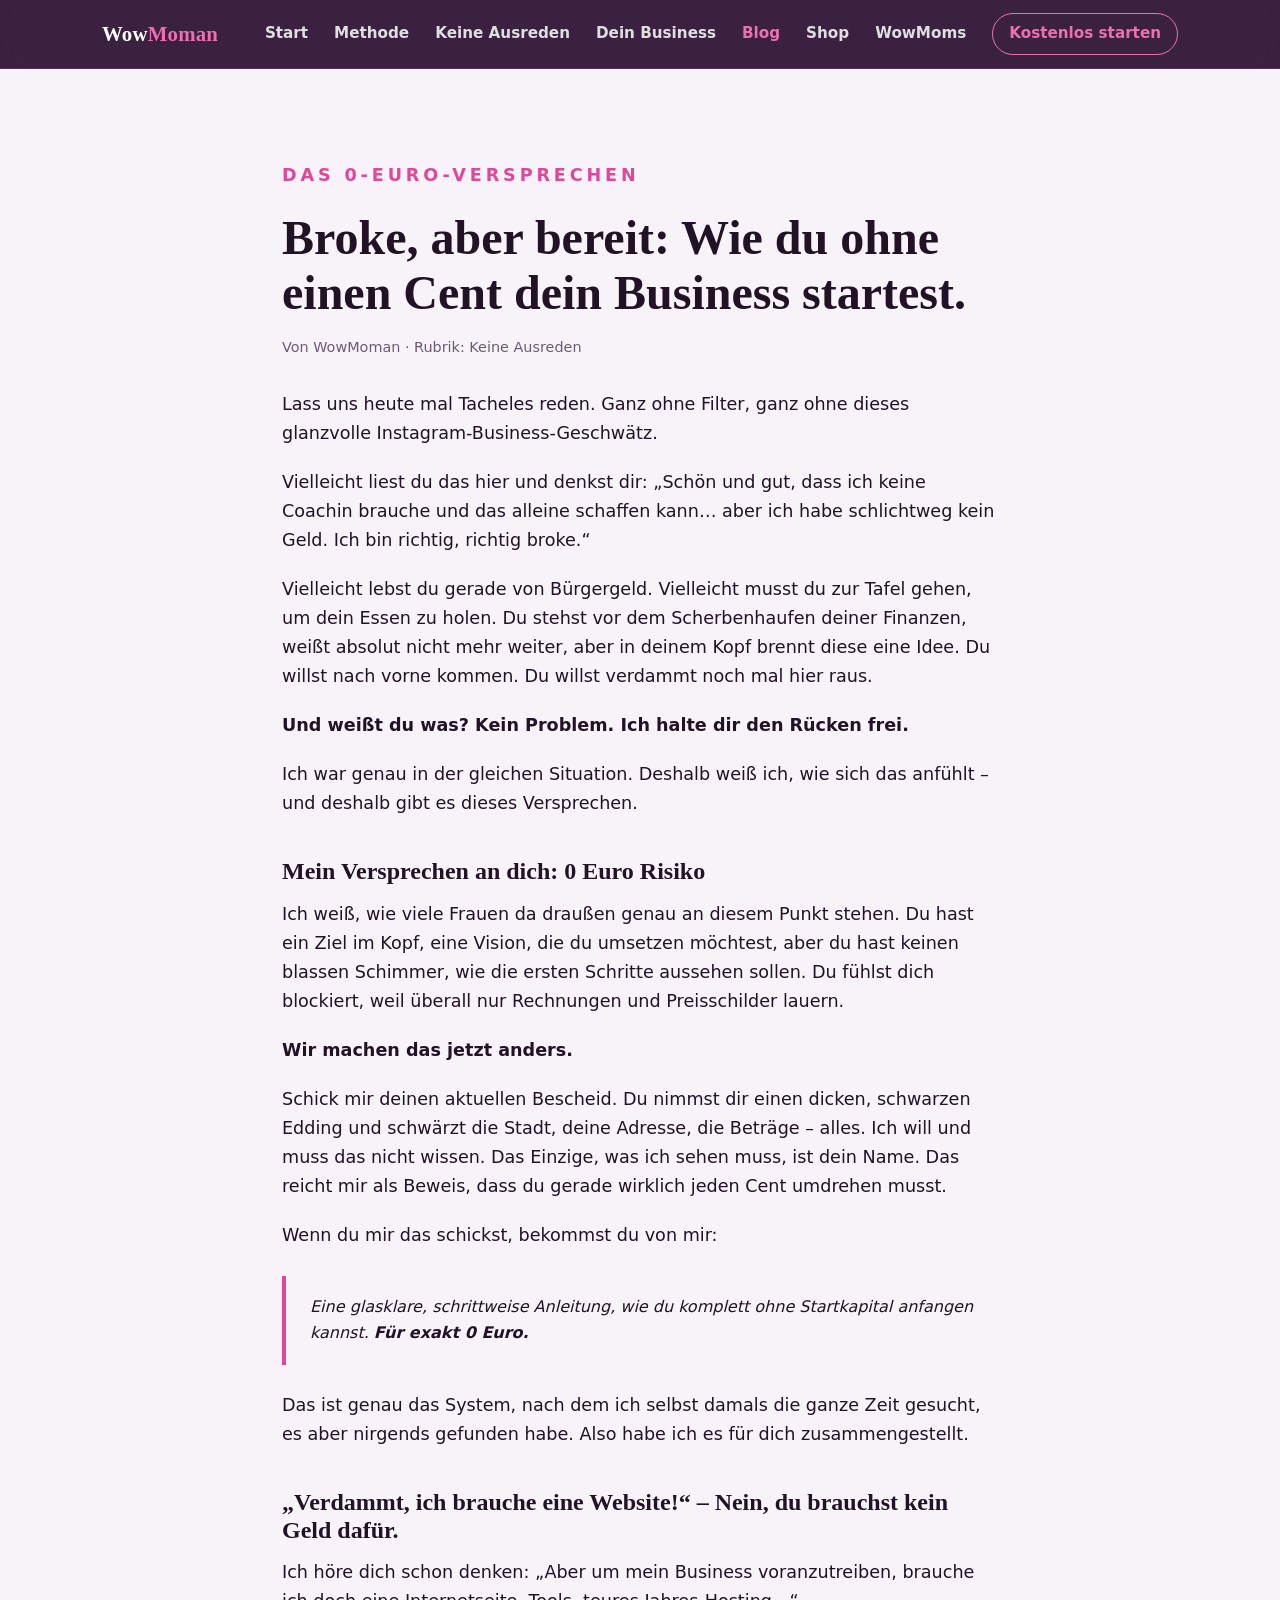
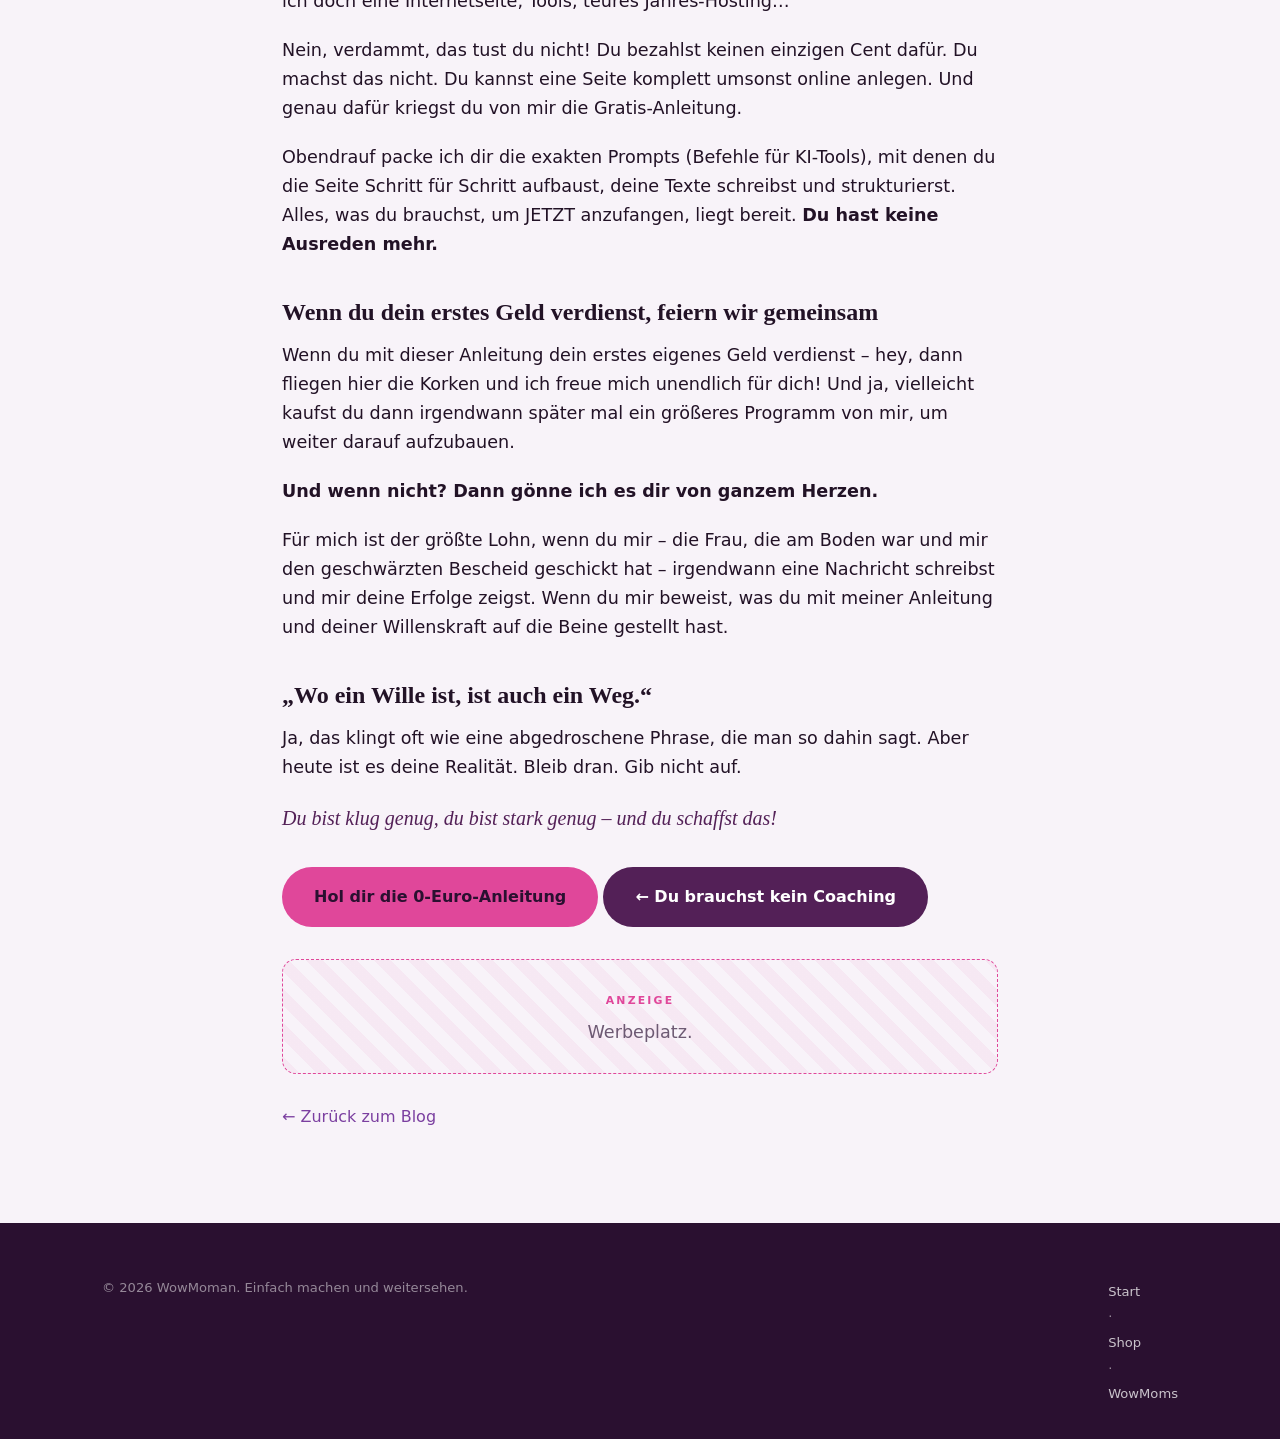
==== blog-0euro.html @ f35ec126 "Add WowMoman website (alle Seiten, Assets, 3D-Kugel-Effekt) Startseite, Blog (0-Euro-Versprechen, Ke" ====
<!DOCTYPE html>
<html lang="de">
<head>
  <meta charset="UTF-8" />
  <meta name="viewport" content="width=device-width, initial-scale=1.0" />
  <title>Broke, aber bereit: Wie du ohne einen Cent dein Business startest | WowMoman</title>
  <meta name="description" content="Bürgergeld, Tafel, leeres Konto &ndash; und trotzdem eine Idee im Kopf? Mein 0-Euro-Versprechen: die komplette Anleitung, wie du ohne Startkapital dein Business beginnst." />
  <link rel="stylesheet" href="assets/styles.css" />
</head>
<body>

  <nav class="nav">
    <div class="container">
      <a href="index.html" class="brand">Wow<span>Moman</span></a>
      <button class="nav-toggle" aria-label="Menü">&#9776;</button>
      <div class="nav-links">
        <a href="index.html">Start</a>
        <a href="index.html#saeulen">Methode</a>
        <a href="index.html#wahrheit">Keine Ausreden</a>
        <a href="nischen.html">Dein Business</a>
        <a href="blog.html" class="active">Blog</a>
        <a href="shop.html">Shop</a>
        <a href="wowmoms.html">WowMoms</a>
        <a href="index.html#newsletter" class="pill">Kostenlos starten</a>
      </div>
    </div>
  </nav>

  <section>
    <div class="container article">
      <p class="eyebrow reveal">Das 0-Euro-Versprechen</p>
      <h1 class="reveal">Broke, aber bereit: Wie du ohne einen Cent dein Business startest.</h1>
      <p class="meta reveal">Von WowMoman &middot; Rubrik: Keine Ausreden</p>

      <div class="reveal">
        <p>
          Lass uns heute mal Tacheles reden. Ganz ohne Filter, ganz ohne dieses glanzvolle
          Instagram-Business-Geschwätz.
        </p>
        <p>
          Vielleicht liest du das hier und denkst dir: &bdquo;Schön und gut, dass ich keine Coachin
          brauche und das alleine schaffen kann&hellip; aber ich habe schlichtweg kein Geld. Ich bin
          richtig, richtig broke.&ldquo;
        </p>
        <p>
          Vielleicht lebst du gerade von Bürgergeld. Vielleicht musst du zur Tafel gehen, um dein
          Essen zu holen. Du stehst vor dem Scherbenhaufen deiner Finanzen, weißt absolut nicht
          mehr weiter, aber in deinem Kopf brennt diese eine Idee. Du willst nach vorne kommen.
          Du willst verdammt noch mal hier raus.
        </p>
        <p><strong>Und weißt du was? Kein Problem. Ich halte dir den Rücken frei.</strong></p>
        <p>
          Ich war genau in der gleichen Situation. Deshalb weiß ich, wie sich das anfühlt &ndash;
          und deshalb gibt es dieses Versprechen.
        </p>

        <h2>Mein Versprechen an dich: 0 Euro Risiko</h2>
        <p>
          Ich weiß, wie viele Frauen da draußen genau an diesem Punkt stehen. Du hast ein Ziel im
          Kopf, eine Vision, die du umsetzen möchtest, aber du hast keinen blassen Schimmer, wie
          die ersten Schritte aussehen sollen. Du fühlst dich blockiert, weil überall nur
          Rechnungen und Preisschilder lauern.
        </p>
        <p><strong>Wir machen das jetzt anders.</strong></p>
        <p>
          Schick mir deinen aktuellen Bescheid. Du nimmst dir einen dicken, schwarzen Edding und
          schwärzt die Stadt, deine Adresse, die Beträge &ndash; alles. Ich will und muss das nicht
          wissen. Das Einzige, was ich sehen muss, ist dein Name. Das reicht mir als Beweis, dass
          du gerade wirklich jeden Cent umdrehen musst.
        </p>
        <p>Wenn du mir das schickst, bekommst du von mir:</p>
        <blockquote>
          Eine glasklare, schrittweise Anleitung, wie du komplett ohne Startkapital anfangen
          kannst. <strong>Für exakt 0 Euro.</strong>
        </blockquote>
        <p>
          Das ist genau das System, nach dem ich selbst damals die ganze Zeit gesucht, es aber
          nirgends gefunden habe. Also habe ich es für dich zusammengestellt.
        </p>

        <h2>&bdquo;Verdammt, ich brauche eine Website!&ldquo; &ndash; Nein, du brauchst kein Geld dafür.</h2>
        <p>
          Ich höre dich schon denken: &bdquo;Aber um mein Business voranzutreiben, brauche ich doch
          eine Internetseite, Tools, teures Jahres-Hosting&hellip;&ldquo;
        </p>
        <p>
          Nein, verdammt, das tust du nicht! Du bezahlst keinen einzigen Cent dafür. Du machst
          das nicht. Du kannst eine Seite komplett umsonst online anlegen. Und genau dafür
          kriegst du von mir die Gratis-Anleitung.
        </p>
        <p>
          Obendrauf packe ich dir die exakten Prompts (Befehle für KI-Tools), mit denen du die
          Seite Schritt für Schritt aufbaust, deine Texte schreibst und strukturierst. Alles, was
          du brauchst, um JETZT anzufangen, liegt bereit. <strong>Du hast keine Ausreden mehr.</strong>
        </p>

        <h2>Wenn du dein erstes Geld verdienst, feiern wir gemeinsam</h2>
        <p>
          Wenn du mit dieser Anleitung dein erstes eigenes Geld verdienst &ndash; hey, dann fliegen
          hier die Korken und ich freue mich unendlich für dich! Und ja, vielleicht kaufst du
          dann irgendwann später mal ein größeres Programm von mir, um weiter darauf aufzubauen.
        </p>
        <p><strong>Und wenn nicht? Dann gönne ich es dir von ganzem Herzen.</strong></p>
        <p>
          Für mich ist der größte Lohn, wenn du mir &ndash; die Frau, die am Boden war und mir den
          geschwärzten Bescheid geschickt hat &ndash; irgendwann eine Nachricht schreibst und mir
          deine Erfolge zeigst. Wenn du mir beweist, was du mit meiner Anleitung und deiner
          Willenskraft auf die Beine gestellt hast.
        </p>

        <h2>&bdquo;Wo ein Wille ist, ist auch ein Weg.&ldquo;</h2>
        <p>
          Ja, das klingt oft wie eine abgedroschene Phrase, die man so dahin sagt. Aber heute ist
          es deine Realität. Bleib dran. Gib nicht auf.
        </p>
        <p style="font-family:var(--font-head);font-style:italic;color:var(--teal-700);font-size:1.25rem;">
          Du bist klug genug, du bist stark genug &ndash; und du schaffst das!
        </p>
      </div>

      <div style="margin:32px 0;">
        <a href="index.html#newsletter" class="btn btn-primary">Hol dir die 0-Euro-Anleitung</a>
        <a href="blog-kein-coaching.html" class="btn btn-dark">&larr; Du brauchst kein Coaching</a>
      </div>

      <div class="ad-slot reveal">
        <span class="label">Anzeige</span>
        <p style="margin:6px 0 0;">Werbeplatz.</p>
      </div>

      <a href="blog.html" class="more reveal">&larr; Zurück zum Blog</a>
    </div>
  </section>

  <footer>
    <div class="container">
      <div class="foot-bottom" style="border:0;margin:0;padding:0;">
        <span>&copy; 2026 WowMoman. Einfach machen und weitersehen.</span>
        <span><a href="index.html">Start</a> &middot; <a href="shop.html">Shop</a> &middot; <a href="wowmoms.html">WowMoms</a></span>
      </div>
    </div>
  </footer>

  <script src="assets/app.js"></script>
</body>
</html>
---- assets/styles.css ----
/* ==========================================================================
   WowMoman — Marken-Stylesheet
   Palette: Deep Teal + warmes Gold/Sand + Weiß. Edel, modern, nahbar.
   Selbst-enthalten, keine externen Abhängigkeiten (läuft offline).
   ========================================================================== */

:root {
  /* Palette 4 — Aubergine & Magenta (Variablennamen historisch, Werte neu) */
  --teal-900: #2a1030;
  --teal-800: #3d1745;
  --teal-700: #532057;
  --teal-600: #7b3fa0;
  --teal-500: #9b59c0;
  --gold-500: #e0479a;
  --gold-400: #ec6fb1;
  --sand-200: #efe2f0;
  --sand-100: #f8f3f9;
  --white:    #ffffff;
  --ink:      #221226;
  --muted:    #6d5a73;

  --maxw: 1120px;
  --radius: 18px;
  --shadow: 0 18px 50px rgba(42, 16, 48, 0.16);
  --font-head: "Georgia", "Times New Roman", serif;
  --font-body: system-ui, -apple-system, "Segoe UI", Roboto, Helvetica, Arial, sans-serif;
}

* { box-sizing: border-box; }

html { scroll-behavior: smooth; }

body {
  margin: 0;
  font-family: var(--font-body);
  color: var(--ink);
  background: var(--sand-100);
  line-height: 1.65;
  -webkit-font-smoothing: antialiased;
}

img { max-width: 100%; display: block; }

a { color: var(--teal-600); text-decoration: none; }
a:hover { color: var(--gold-500); }

h1, h2, h3 { font-family: var(--font-head); line-height: 1.15; font-weight: 700; }

.container { width: 100%; max-width: var(--maxw); margin: 0 auto; padding: 0 22px; }

.eyebrow {
  text-transform: uppercase;
  letter-spacing: 0.22em;
  font-size: 0.72rem;
  font-weight: 700;
  color: var(--gold-500);
  font-family: var(--font-body);
}

/* ---------- Buttons ---------- */
.btn {
  display: inline-block;
  padding: 15px 30px;
  border-radius: 999px;
  font-weight: 700;
  font-family: var(--font-body);
  cursor: pointer;
  border: 2px solid transparent;
  transition: transform .18s ease, box-shadow .18s ease, background .18s ease, color .18s ease;
}
.btn-primary { background: var(--gold-500); color: var(--teal-900); }
.btn-primary:hover { transform: translateY(-2px); box-shadow: 0 12px 28px rgba(224,71,154,.4); color: var(--teal-900); }
.btn-ghost { background: transparent; color: var(--white); border-color: rgba(255,255,255,.6); }
.btn-ghost:hover { background: rgba(255,255,255,.12); color: var(--white); }
.btn-dark { background: var(--teal-700); color: var(--white); }
.btn-dark:hover { background: var(--teal-600); color: var(--white); transform: translateY(-2px); }

/* ---------- Navigation ---------- */
.nav {
  position: sticky; top: 0; z-index: 50;
  background: rgba(42, 16, 48, 0.92);
  backdrop-filter: blur(10px);
  border-bottom: 1px solid rgba(255,255,255,.08);
}
.nav .container { display: flex; align-items: center; justify-content: space-between; height: 68px; }
.brand { font-family: var(--font-head); font-weight: 700; font-size: 1.3rem; color: var(--white); letter-spacing: .01em; }
.brand span { color: var(--gold-400); }
.nav-links { display: flex; gap: 26px; align-items: center; }
.nav-links a { color: rgba(255,255,255,.85); font-weight: 600; font-size: .95rem; }
.nav-links a:hover, .nav-links a.active { color: var(--gold-400); }
.nav-links .pill { border: 1px solid var(--gold-400); border-radius: 999px; padding: 7px 16px; color: var(--gold-400); }
.nav-toggle { display: none; background: none; border: 0; color: var(--white); font-size: 1.6rem; cursor: pointer; }

@media (max-width: 780px) {
  .nav-toggle { display: block; }
  .nav-links {
    position: absolute; top: 68px; left: 0; right: 0;
    flex-direction: column; gap: 0; background: var(--teal-900);
    max-height: 0; overflow: hidden; transition: max-height .3s ease;
  }
  .nav-links.open { max-height: 560px; }
  .nav-links a { width: 100%; padding: 16px 22px; border-top: 1px solid rgba(255,255,255,.06); }
}

/* ---------- Hero (Higgsfield-Video-Andockstelle) ---------- */
.hero {
  position: relative;
  min-height: 92vh;
  display: flex; align-items: center;
  color: var(--white);
  overflow: hidden;
}
/* Platzhalter-Hintergrund: wird später durch Higgsfield-Frame-Sequenz ersetzt.
   #hero-media ist die Andockstelle für das scroll-cinematic Canvas. */
.hero-media {
  position: absolute; inset: 0; z-index: 0;
  background:
    radial-gradient(1200px 600px at 70% 20%, rgba(224,71,154,.25), transparent 60%),
    linear-gradient(135deg, var(--teal-900), var(--teal-700) 55%, var(--teal-800));
}
.hero-media::after {
  content: "🎬 Platzhalter — hier kommt spaeter das Higgsfield-Kino-Video";
  position: absolute; bottom: 16px; right: 18px;
  font-size: .72rem; color: rgba(255,255,255,.45);
  font-family: var(--font-body); letter-spacing: .04em;
}
.hero-media canvas { width: 100%; height: 100%; display: block; object-fit: cover; }
.hero-media.has-ballpit::after { content: none; }
/* Schwebende Kugel-Ebene ueber der ganzen Seite (unter der Nav) */
#ballpit-layer canvas { width: 100%; height: 100%; display: block; }
/* Lesbarkeits-Overlay ueber den Kugeln, unter dem Text */
.hero-media.has-ballpit::before {
  content: ""; position: absolute; inset: 0; z-index: 1; pointer-events: none;
  background: linear-gradient(90deg, rgba(42,16,48,.78) 0%, rgba(42,16,48,.45) 45%, rgba(42,16,48,.05) 75%);
}
.hero .container { position: relative; z-index: 2; max-width: 820px; }
.hero h1 { font-size: clamp(2.4rem, 6vw, 4.4rem); margin: 14px 0 10px; }
.hero .lead { font-size: clamp(1.05rem, 2.4vw, 1.4rem); color: rgba(255,255,255,.9); max-width: 640px; }
.hero .sub { color: var(--gold-400); font-weight: 700; font-family: var(--font-head); font-style: italic; }
.hero-cta { display: flex; gap: 14px; flex-wrap: wrap; margin-top: 30px; }

/* ---------- Sektionen ---------- */
section { padding: 92px 0; }
.section-head { max-width: 720px; margin-bottom: 46px; }
.section-head h2 { font-size: clamp(1.8rem, 4vw, 2.8rem); margin: 10px 0 12px; }
.section-head p { color: var(--muted); font-size: 1.08rem; }

.section-dark { background: var(--teal-900); color: var(--white); }
.section-dark .section-head p { color: rgba(255,255,255,.8); }
.section-sand { background: var(--sand-200); }

/* ---------- Story ---------- */
.story-grid { display: grid; grid-template-columns: 1fr 1fr; gap: 44px; align-items: center; }
.story-photo {
  aspect-ratio: 4/5; border-radius: var(--radius);
  background: linear-gradient(160deg, var(--teal-600), var(--teal-800));
  display: flex; align-items: center; justify-content: center;
  color: rgba(255,255,255,.5); font-size: .85rem; text-align: center; padding: 20px;
  box-shadow: var(--shadow);
}
.story blockquote { border-left: 3px solid var(--gold-500); margin: 22px 0; padding-left: 20px; font-style: italic; color: var(--teal-700); }
@media (max-width: 780px) { .story-grid { grid-template-columns: 1fr; } }

/* ---------- Saeulen / Karten ---------- */
.cards { display: grid; grid-template-columns: repeat(4, 1fr); gap: 22px; }
.card {
  background: var(--white); border-radius: var(--radius); padding: 30px 26px;
  box-shadow: var(--shadow); border-top: 4px solid var(--gold-500);
}
.card .num { font-family: var(--font-head); font-size: 2rem; color: var(--gold-500); }
.card h3 { margin: 8px 0 10px; font-size: 1.2rem; }
.card p { color: var(--muted); font-size: .97rem; margin: 0; }
@media (max-width: 900px) { .cards { grid-template-columns: repeat(2, 1fr); } }
@media (max-width: 520px) { .cards { grid-template-columns: 1fr; } }

/* ---------- Affirmationen-Rotator ---------- */
.affirmations { text-align: center; }
.affirm-box {
  max-width: 820px; margin: 0 auto; min-height: 150px;
  display: flex; align-items: center; justify-content: center;
}
.affirm-text {
  font-family: var(--font-head); font-style: italic; font-weight: 700;
  font-size: clamp(1.4rem, 3.6vw, 2.3rem); color: var(--white);
  transition: opacity .5s ease; opacity: 1;
}
.affirm-text.fade { opacity: 0; }
.affirm-dots { display: flex; gap: 8px; justify-content: center; margin-top: 26px; }
.affirm-dots button { width: 10px; height: 10px; border-radius: 50%; border: 0; background: rgba(255,255,255,.25); cursor: pointer; padding: 0; }
.affirm-dots button.active { background: var(--gold-400); }

/* ---------- Manifest / Keine Ausreden ---------- */
.manifest { max-width: 780px; margin: 0 auto; text-align: center; }
.manifest h2 { font-size: clamp(1.8rem, 4.5vw, 2.9rem); }
.manifest .lead-quote { font-family: var(--font-head); font-style: italic; font-size: clamp(1.15rem, 2.8vw, 1.6rem); color: var(--gold-400); margin: 24px 0; }
.manifest .steps { display: grid; grid-template-columns: repeat(4, 1fr); gap: 14px; margin-top: 34px; text-align: left; padding: 0; }
.manifest .steps li {
  list-style: none; background: rgba(255,255,255,.06); border: 1px solid rgba(255,255,255,.12);
  border-radius: 14px; padding: 18px; font-weight: 600;
}
.manifest .steps .k { color: var(--gold-400); font-family: var(--font-head); font-size: 1.5rem; display: block; }
@media (max-width: 720px) { .manifest .steps { grid-template-columns: 1fr 1fr; } }

/* ---------- Spiegel-Effekt ---------- */
.mirror { display: grid; grid-template-columns: 1.2fr 1fr; gap: 40px; align-items: center; }
.mirror .badge { display: inline-block; background: var(--gold-500); color: var(--teal-900); font-weight: 700; padding: 6px 14px; border-radius: 999px; font-size: .8rem; }
@media (max-width: 780px) { .mirror { grid-template-columns: 1fr; } }

/* ---------- Produkte / Shop ---------- */
.products { display: grid; grid-template-columns: repeat(3, 1fr); gap: 24px; }
.product {
  background: var(--white); border-radius: var(--radius); overflow: hidden;
  box-shadow: var(--shadow); display: flex; flex-direction: column;
}
.product .thumb { aspect-ratio: 16/10; background: linear-gradient(140deg, var(--teal-500), var(--teal-800)); display: flex; align-items: center; justify-content: center; color: rgba(255,255,255,.55); font-size: .85rem; }
.product .body { padding: 22px; display: flex; flex-direction: column; gap: 10px; flex: 1; }
.product .tier { font-size: .72rem; text-transform: uppercase; letter-spacing: .16em; font-weight: 700; color: var(--gold-500); }
.product h3 { margin: 0; font-size: 1.25rem; }
.product p { color: var(--muted); font-size: .95rem; margin: 0; flex: 1; }
.product .price { font-family: var(--font-head); font-size: 1.5rem; color: var(--teal-700); }
@media (max-width: 900px) { .products { grid-template-columns: 1fr; } }

/* ---------- Werbung / Anzeigen-Slot ---------- */
.ad-slot {
  border: 1px dashed var(--gold-500);
  background: repeating-linear-gradient(45deg, rgba(224,71,154,.06), rgba(224,71,154,.06) 12px, transparent 12px, transparent 24px);
  border-radius: 14px; padding: 26px; text-align: center; color: var(--muted);
  margin: 30px auto;
}
.ad-slot .label { font-size: .68rem; text-transform: uppercase; letter-spacing: .2em; color: var(--gold-500); font-weight: 700; }
.ad-slot.leaderboard { min-height: 120px; display: flex; flex-direction: column; align-items: center; justify-content: center; }

/* ---------- Affiliate-Karten ---------- */
.affiliate { display: grid; grid-template-columns: repeat(3, 1fr); gap: 20px; }
.aff-card {
  background: var(--white); border: 1px solid var(--sand-200); border-radius: 14px; padding: 20px;
  display: flex; flex-direction: column; gap: 8px;
}
.aff-card .tag { align-self: flex-start; background: var(--sand-200); color: var(--teal-700); font-size: .66rem; font-weight: 700; text-transform: uppercase; letter-spacing: .12em; padding: 4px 10px; border-radius: 999px; }
.aff-card h4 { margin: 4px 0; font-family: var(--font-body); font-size: 1.05rem; }
.aff-card p { color: var(--muted); font-size: .9rem; margin: 0; flex: 1; }
.aff-note { font-size: .8rem; color: var(--muted); text-align: center; margin-top: 16px; }
@media (max-width: 820px) { .affiliate { grid-template-columns: 1fr; } }

/* ---------- Blog ---------- */
.blog-grid { display: grid; grid-template-columns: repeat(3, 1fr); gap: 26px; }
.post {
  background: var(--white); border-radius: var(--radius); overflow: hidden; box-shadow: var(--shadow);
  display: flex; flex-direction: column;
}
.post .cover { aspect-ratio: 16/9; background: linear-gradient(140deg, var(--teal-600), var(--teal-900)); display:flex; align-items:flex-end; padding: 16px; }
.post .cat { background: var(--gold-500); color: var(--teal-900); font-size: .68rem; font-weight: 700; text-transform: uppercase; letter-spacing: .1em; padding: 4px 10px; border-radius: 999px; }
.post .body { padding: 22px; display: flex; flex-direction: column; gap: 10px; flex: 1; }
.post h3 { margin: 0; font-size: 1.2rem; }
.post p { color: var(--muted); font-size: .93rem; margin: 0; flex: 1; }
.post .more { font-weight: 700; color: var(--teal-600); }
@media (max-width: 900px) { .blog-grid { grid-template-columns: 1fr 1fr; } }
@media (max-width: 620px) { .blog-grid { grid-template-columns: 1fr; } }

.rubrics { display: flex; flex-wrap: wrap; gap: 12px; margin-top: 8px; }
.rubrics span { background: var(--white); border: 1px solid var(--sand-200); border-radius: 999px; padding: 8px 16px; font-size: .85rem; font-weight: 600; color: var(--teal-700); }

/* ---------- Artikel (Einzelseite) ---------- */
.article { max-width: 760px; margin: 0 auto; }
.article h1 { font-size: clamp(2rem, 5vw, 3rem); margin: 8px 0 16px; }
.article .meta { color: var(--muted); font-size: .9rem; margin-bottom: 30px; }
.article p { font-size: 1.1rem; margin: 0 0 20px; }
.article h2 { margin: 40px 0 14px; }
.article blockquote { border-left: 4px solid var(--gold-500); background: var(--sand-100); padding: 18px 24px; margin: 26px 0; font-style: italic; border-radius: 0 12px 12px 0; }

/* ---------- Newsletter / CTA ---------- */
.cta-band { text-align: center; }
.cta-band h2 { font-size: clamp(1.8rem, 4.5vw, 2.9rem); }
.newsletter { display: flex; gap: 12px; max-width: 480px; margin: 24px auto 0; flex-wrap: wrap; justify-content: center; }
.newsletter input {
  flex: 1; min-width: 220px; padding: 15px 18px; border-radius: 999px; border: 1px solid rgba(255,255,255,.3);
  background: rgba(255,255,255,.1); color: var(--white); font-size: 1rem;
}
.newsletter input::placeholder { color: rgba(255,255,255,.6); }

/* ---------- Footer ---------- */
footer { background: var(--teal-900); color: rgba(255,255,255,.75); padding: 54px 0 30px; }
.foot-grid { display: grid; grid-template-columns: 2fr 1fr 1fr; gap: 30px; }
footer h4 { color: var(--white); font-family: var(--font-body); font-size: .9rem; text-transform: uppercase; letter-spacing: .12em; margin: 0 0 14px; }
footer a { color: rgba(255,255,255,.75); display: block; padding: 4px 0; }
footer a:hover { color: var(--gold-400); }
.foot-bottom { border-top: 1px solid rgba(255,255,255,.1); margin-top: 36px; padding-top: 22px; font-size: .82rem; color: rgba(255,255,255,.5); display: flex; justify-content: space-between; flex-wrap: wrap; gap: 10px; }
@media (max-width: 720px) { .foot-grid { grid-template-columns: 1fr; } }

/* ---------- Scroll-Reveal ---------- */
.reveal { opacity: 0; transform: translateY(28px); transition: opacity .7s ease, transform .7s ease; }
.reveal.in { opacity: 1; transform: none; }

/* ---------- Motto-Band ---------- */
.motto { background: var(--gold-500); color: var(--teal-900); text-align: center; padding: 26px 0; }
.motto p { margin: 0; font-family: var(--font-head); font-style: italic; font-size: clamp(1.1rem, 2.6vw, 1.5rem); font-weight: 700; }
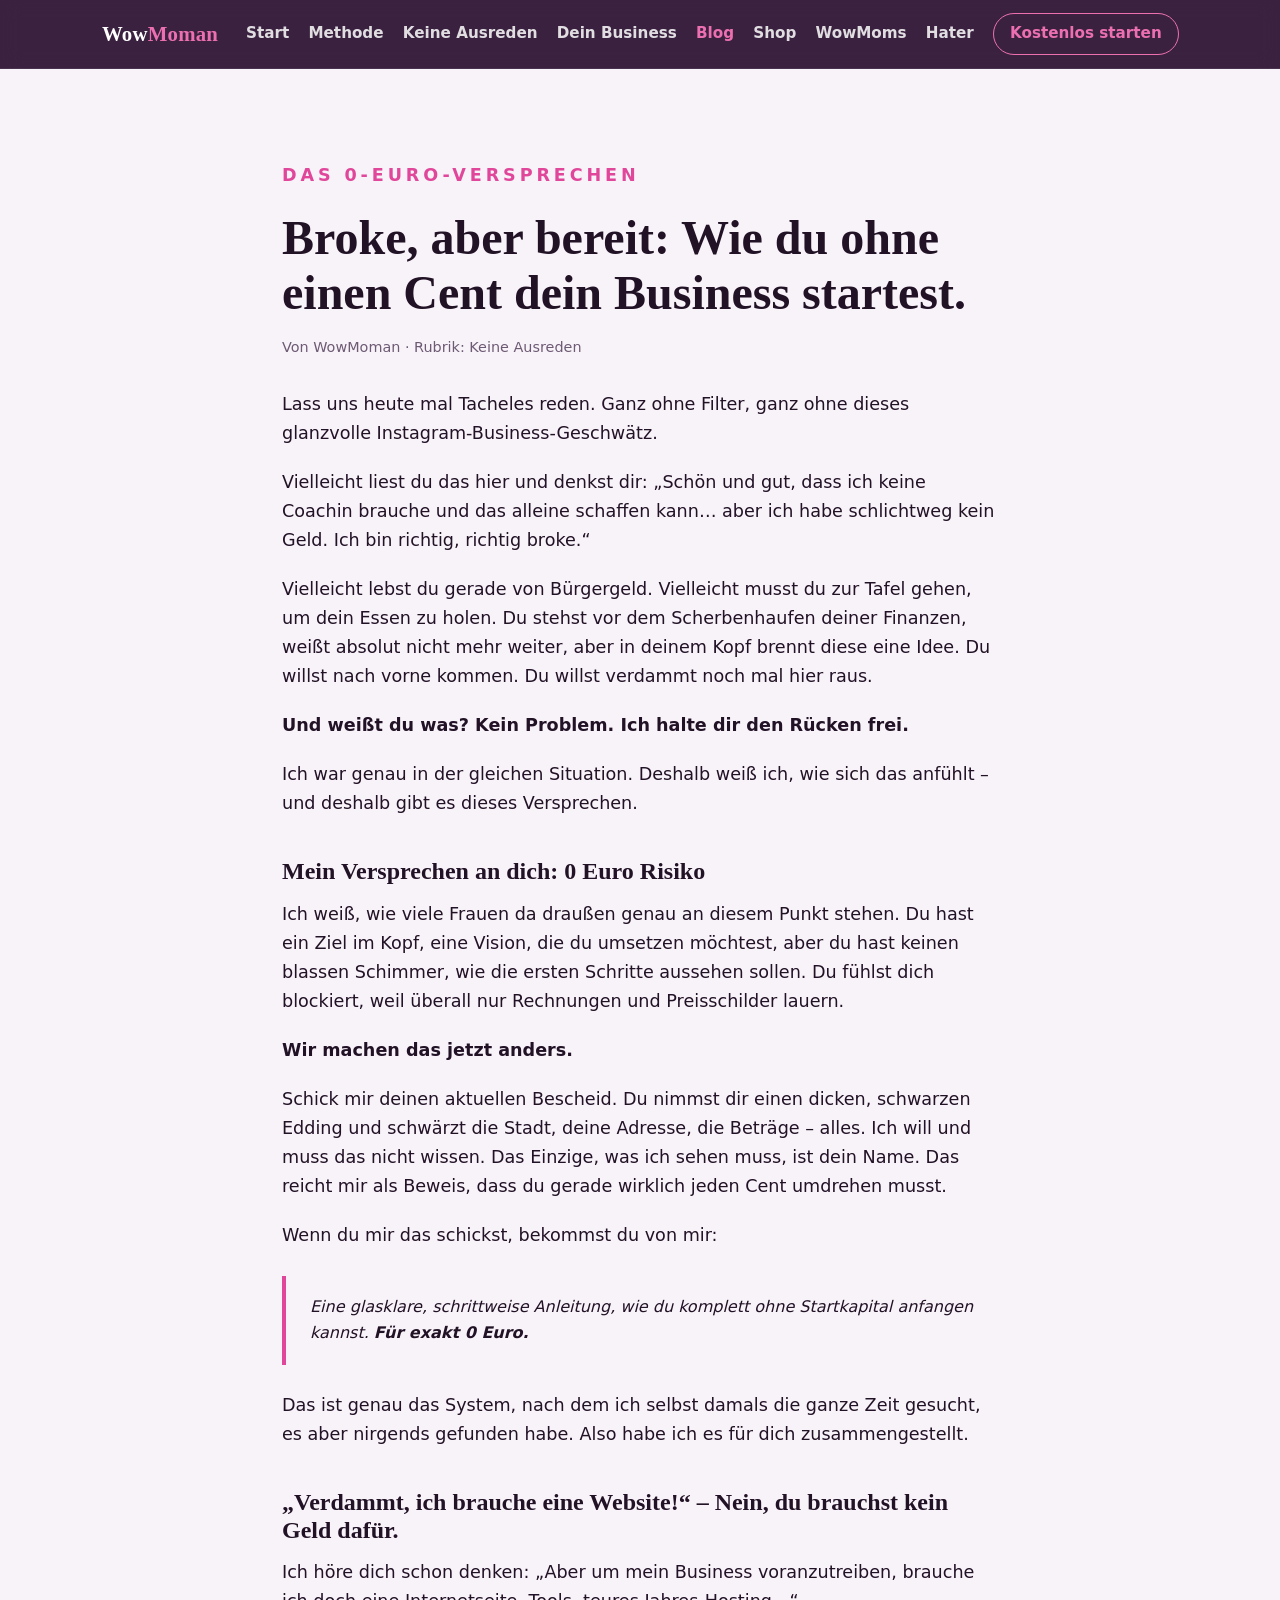
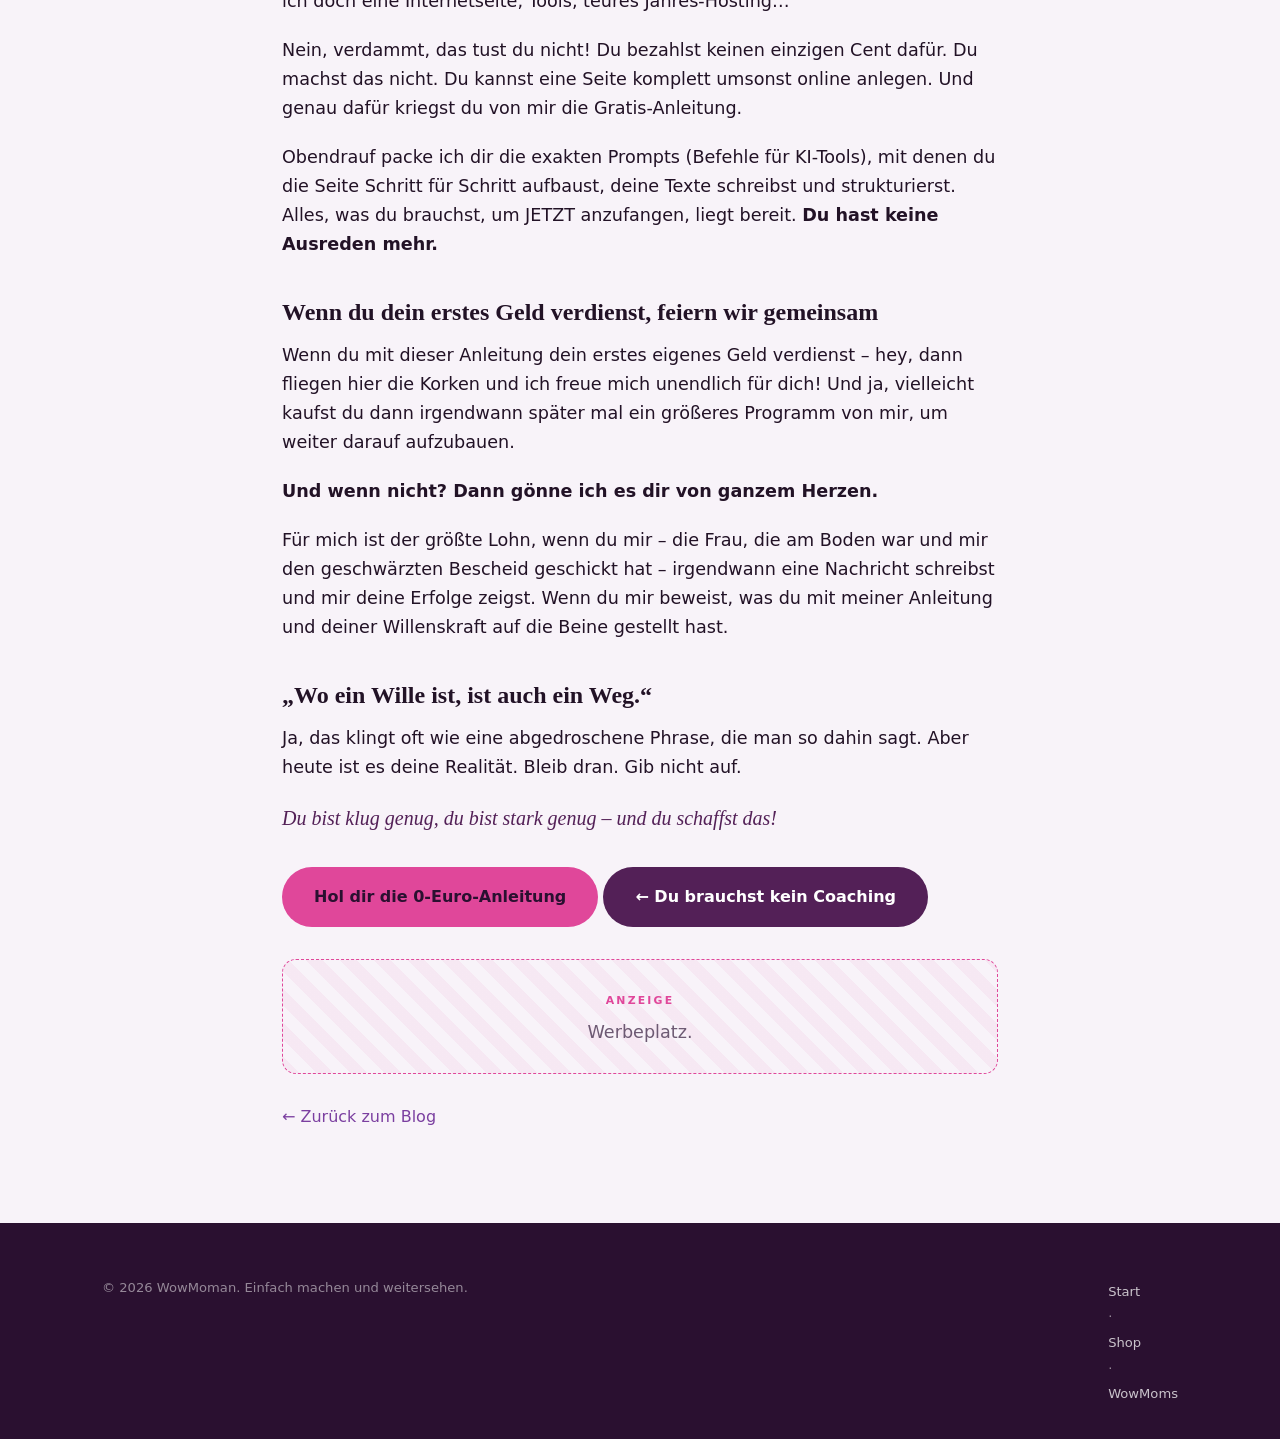
==== commit 5d0ae79a: "Neue Seite: "Fuer meine Hater - die ganz besonderen Fans" Eigenes Thema zum Umgang mit Hate, mit dem" ====
--- a/blog-0euro.html
+++ b/blog-0euro.html
@@ -6,6 +6,9 @@
   <title>Broke, aber bereit: Wie du ohne einen Cent dein Business startest | WowMoman</title>
   <meta name="description" content="Bürgergeld, Tafel, leeres Konto &ndash; und trotzdem eine Idee im Kopf? Mein 0-Euro-Versprechen: die komplette Anleitung, wie du ohne Startkapital dein Business beginnst." />
   <link rel="stylesheet" href="assets/styles.css" />
+  <link rel="icon" href="assets/favicon.ico" sizes="any" />
+  <link rel="icon" type="image/png" sizes="32x32" href="assets/img/favicon-32.png" />
+  <link rel="apple-touch-icon" href="assets/img/apple-touch-icon.png" />
 </head>
 <body>
 
@@ -21,6 +24,7 @@
         <a href="blog.html" class="active">Blog</a>
         <a href="shop.html">Shop</a>
         <a href="wowmoms.html">WowMoms</a>
+        <a href="hater.html">Hater</a>
         <a href="index.html#newsletter" class="pill">Kostenlos starten</a>
       </div>
     </div>
--- a/assets/styles.css
+++ b/assets/styles.css
@@ -85,7 +85,11 @@
 .nav .container { display: flex; align-items: center; justify-content: space-between; height: 68px; }
 .brand { font-family: var(--font-head); font-weight: 700; font-size: 1.3rem; color: var(--white); letter-spacing: .01em; }
 .brand span { color: var(--gold-400); }
-.nav-links { display: flex; gap: 26px; align-items: center; }
+/* Der Abstand schrumpft mit der Fensterbreite mit — seit dem neunten
+   Menuepunkt (Hater) wird es bei 1200-1400 px sonst zu eng. */
+.nav-links { display: flex; gap: clamp(13px, 1.5vw, 26px); align-items: center;
+             margin-left: 28px; flex-wrap: nowrap; }
+.nav-links a { white-space: nowrap; }
 .nav-links a { color: rgba(255,255,255,.85); font-weight: 600; font-size: .95rem; }
 .nav-links a:hover, .nav-links a.active { color: var(--gold-400); }
 .nav-links .pill { border: 1px solid var(--gold-400); border-radius: 999px; padding: 7px 16px; color: var(--gold-400); }
@@ -110,22 +114,28 @@
   color: var(--white);
   overflow: hidden;
 }
-/* Platzhalter-Hintergrund: wird später durch Higgsfield-Frame-Sequenz ersetzt.
-   #hero-media ist die Andockstelle für das scroll-cinematic Canvas. */
+/* Hero-Hintergrund: Phoenix-Bild rechts, links dunkel ausgeblendet, damit der
+   Text darauf lesbar bleibt. Der Verlauf liegt IM background-Stapel ueber dem
+   Bild, der Farbverlauf darunter traegt, falls das Bild noch nicht geladen ist.
+   #hero-media bleibt die Andockstelle fuer das scroll-cinematic Canvas. */
 .hero-media {
   position: absolute; inset: 0; z-index: 0;
   background:
-    radial-gradient(1200px 600px at 70% 20%, rgba(224,71,154,.25), transparent 60%),
+    linear-gradient(90deg, rgba(42,16,48,.93) 0%, rgba(42,16,48,.84) 42%, rgba(42,16,48,.42) 68%, rgba(42,16,48,.05) 100%),
+    url("img/hero-phoenix.jpg") center right / cover no-repeat,
     linear-gradient(135deg, var(--teal-900), var(--teal-700) 55%, var(--teal-800));
 }
-.hero-media::after {
-  content: "🎬 Platzhalter — hier kommt spaeter das Higgsfield-Kino-Video";
-  position: absolute; bottom: 16px; right: 18px;
-  font-size: .72rem; color: rgba(255,255,255,.45);
-  font-family: var(--font-body); letter-spacing: .04em;
-}
 .hero-media canvas { width: 100%; height: 100%; display: block; object-fit: cover; }
-.hero-media.has-ballpit::after { content: none; }
+/* Schmale Schirme: der Text liegt zwangslaeufig ueber dem Motiv, deshalb ein
+   gleichmaessig dunklerer Schleier statt des seitlichen Verlaufs. */
+@media (max-width: 780px) {
+  .hero-media {
+    background:
+      linear-gradient(180deg, rgba(42,16,48,.88) 0%, rgba(42,16,48,.72) 42%, rgba(42,16,48,.45) 100%),
+      url("img/hero-phoenix.jpg") 74% center / cover no-repeat,
+      linear-gradient(135deg, var(--teal-900), var(--teal-700) 55%, var(--teal-800));
+  }
+}
 /* Schwebende Kugel-Ebene ueber der ganzen Seite (unter der Nav) */
 #ballpit-layer canvas { width: 100%; height: 100%; display: block; }
 /* Lesbarkeits-Overlay ueber den Kugeln, unter dem Text */
@@ -158,6 +168,19 @@
   color: rgba(255,255,255,.5); font-size: .85rem; text-align: center; padding: 20px;
   box-shadow: var(--shadow);
 }
+/* Buchcover: Bild aus kie.ai plus Titel als echter HTML-Text darueber.
+   Bewusst nicht ins Bild generiert — Bildmodelle verstuemmeln deutsche
+   Titel, und so bleibt die Schrift scharf und aenderbar. */
+.book-cover { display: block; padding: 0; position: relative; overflow: hidden; }
+.book-cover img { width: 100%; height: 100%; object-fit: cover; }
+.book-cover figcaption {
+  position: absolute; top: 0; left: 0; right: 0;
+  padding: 24px 22px 40px;
+  background: linear-gradient(180deg, rgba(42,16,48,.88) 0%, rgba(42,16,48,.55) 65%, rgba(42,16,48,0) 100%);
+  display: flex; flex-direction: column; gap: 8px; text-align: center;
+}
+.book-cover .reihe { font-size: .66rem; text-transform: uppercase; letter-spacing: .2em; font-weight: 700; color: var(--gold-400); }
+.book-cover .titel { font-family: var(--font-head); font-size: clamp(1.3rem, 2.4vw, 1.75rem); line-height: 1.15; color: var(--white); }
 .story blockquote { border-left: 3px solid var(--gold-500); margin: 22px 0; padding-left: 20px; font-style: italic; color: var(--teal-700); }
 @media (max-width: 780px) { .story-grid { grid-template-columns: 1fr; } }
 
@@ -212,7 +235,10 @@
   background: var(--white); border-radius: var(--radius); overflow: hidden;
   box-shadow: var(--shadow); display: flex; flex-direction: column;
 }
-.product .thumb { aspect-ratio: 16/10; background: linear-gradient(140deg, var(--teal-500), var(--teal-800)); display: flex; align-items: center; justify-content: center; color: rgba(255,255,255,.55); font-size: .85rem; }
+.product .thumb { aspect-ratio: 16/10; background: linear-gradient(140deg, var(--teal-500), var(--teal-800)); display: flex; align-items: center; justify-content: center; color: rgba(255,255,255,.55); font-size: .85rem; overflow: hidden; }
+/* Das Coverbild fuellt die Kachel randlos; der Verlauf darunter traegt,
+   solange das Bild noch laedt. */
+.product .thumb img { width: 100%; height: 100%; object-fit: cover; }
 .product .body { padding: 22px; display: flex; flex-direction: column; gap: 10px; flex: 1; }
 .product .tier { font-size: .72rem; text-transform: uppercase; letter-spacing: .16em; font-weight: 700; color: var(--gold-500); }
 .product h3 { margin: 0; font-size: 1.25rem; }
